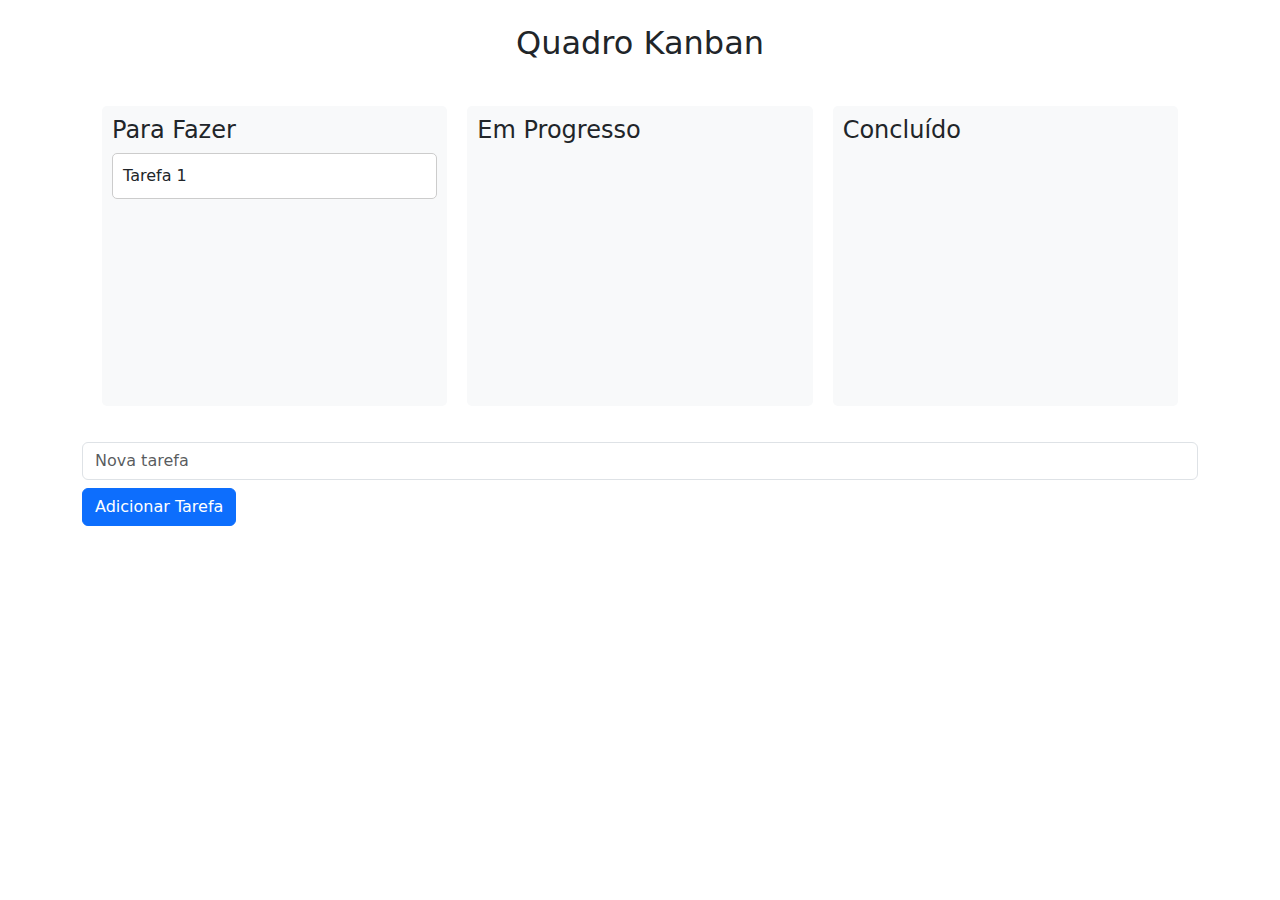
==== index.html @ 513c1761 "Add files via upload" ====
<!DOCTYPE html>
<html lang="pt-BR">
<head>
    <meta charset="UTF-8">
    <meta name="viewport" content="width=device-width, initial-scale=1.0">
    <title>Quadro Kanban</title>
    <link href="https://cdn.jsdelivr.net/npm/bootstrap@5.3.0/dist/css/bootstrap.min.css" rel="stylesheet">
    <style>
        .kanban-board { display: flex; gap: 20px; padding: 20px; }
        .kanban-column { flex: 1; padding: 10px; background: #f8f9fa; border-radius: 5px; min-height: 300px; }
        .task { padding: 10px; background: white; border: 1px solid #ccc; border-radius: 5px; margin-bottom: 10px; cursor: grab; }
    </style>
</head>
<body>
    <div class="container">
        <h2 class="my-4 text-center">Quadro Kanban</h2>
        <div class="kanban-board">
            <div class="kanban-column" ondrop="drop(event)" ondragover="allowDrop(event)">
                <h4>Para Fazer</h4>
                <div class="task" draggable="true" ondragstart="drag(event)">Tarefa 1</div>
            </div>
            <div class="kanban-column" ondrop="drop(event)" ondragover="allowDrop(event)">
                <h4>Em Progresso</h4>
            </div>
            <div class="kanban-column" ondrop="drop(event)" ondragover="allowDrop(event)">
                <h4>Concluído</h4>
            </div>
        </div>
        <div class="mt-3">
            <input type="text" id="taskInput" class="form-control" placeholder="Nova tarefa">
            <button class="btn btn-primary mt-2" onclick="addTask()">Adicionar Tarefa</button>
        </div>
    </div>

    <script>
        function allowDrop(event) {
            event.preventDefault();
        }

        function drag(event) {
            event.dataTransfer.setData("text", event.target.id);
        }

        function drop(event) {
            event.preventDefault();
            let data = event.dataTransfer.getData("text");
            let task = document.getElementById(data);
            event.target.appendChild(task);
        }

        function addTask() {
            let taskInput = document.getElementById("taskInput");
            if (taskInput.value.trim() !== "") {
                let task = document.createElement("div");
                task.className = "task";
                task.draggable = true;
                task.ondragstart = drag;
                task.id = "task" + new Date().getTime();
                task.innerText = taskInput.value;
                document.querySelector(".kanban-column").appendChild(task);
                taskInput.value = "";
            }
        }
    </script>
</body>
</html>
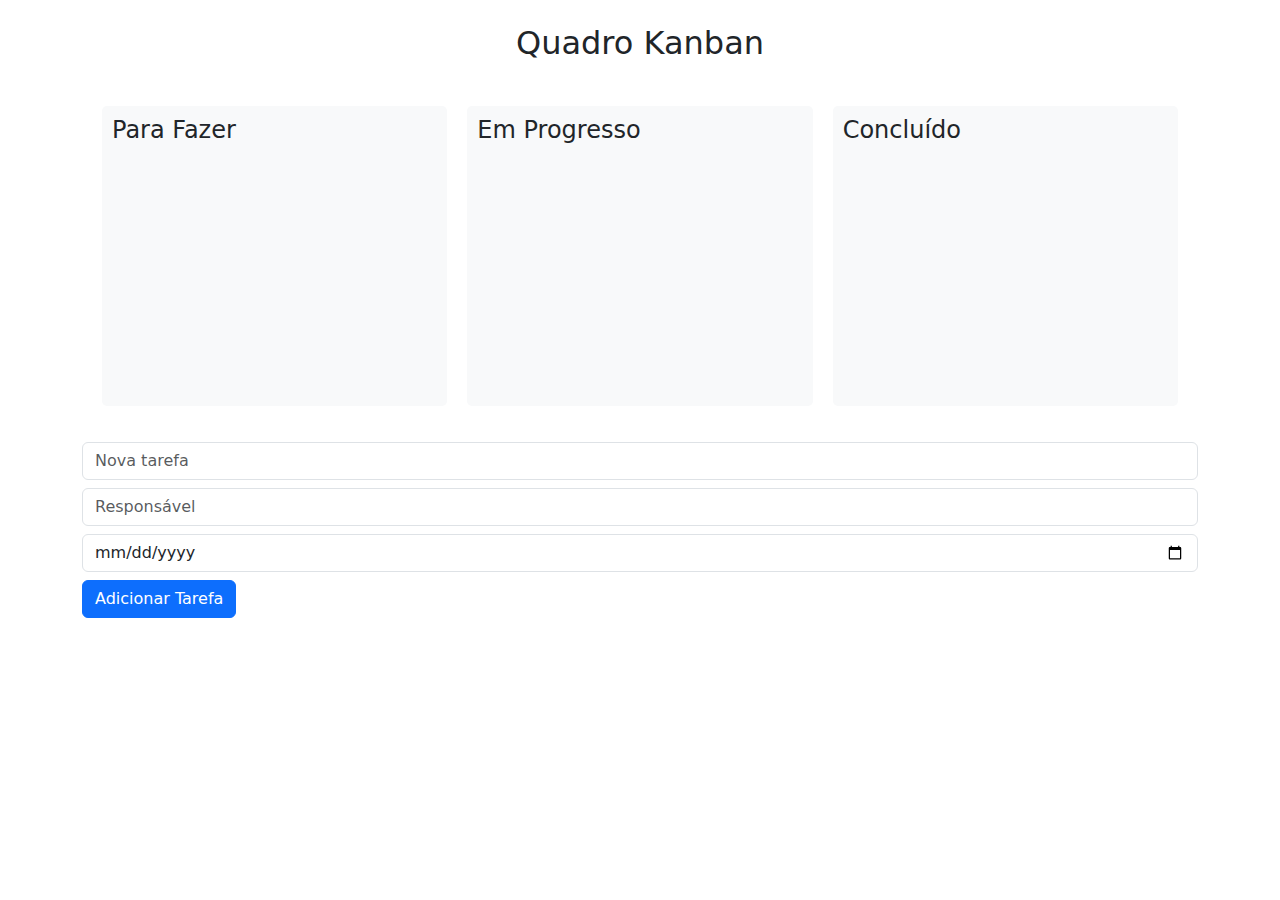
==== commit a1551998: "Merge pull request #1 from EdcarlosJunior/patch-1" ====
--- a/index.html
+++ b/index.html
@@ -5,62 +5,29 @@
     <meta name="viewport" content="width=device-width, initial-scale=1.0">
     <title>Quadro Kanban</title>
     <link href="https://cdn.jsdelivr.net/npm/bootstrap@5.3.0/dist/css/bootstrap.min.css" rel="stylesheet">
-    <style>
-        .kanban-board { display: flex; gap: 20px; padding: 20px; }
-        .kanban-column { flex: 1; padding: 10px; background: #f8f9fa; border-radius: 5px; min-height: 300px; }
-        .task { padding: 10px; background: white; border: 1px solid #ccc; border-radius: 5px; margin-bottom: 10px; cursor: grab; }
-    </style>
+    <link rel="stylesheet" href="styles.css">
 </head>
 <body>
     <div class="container">
         <h2 class="my-4 text-center">Quadro Kanban</h2>
         <div class="kanban-board">
-            <div class="kanban-column" ondrop="drop(event)" ondragover="allowDrop(event)">
+            <div class="kanban-column" id="todo" ondrop="drop(event)" ondragover="allowDrop(event)">
                 <h4>Para Fazer</h4>
-                <div class="task" draggable="true" ondragstart="drag(event)">Tarefa 1</div>
             </div>
-            <div class="kanban-column" ondrop="drop(event)" ondragover="allowDrop(event)">
+            <div class="kanban-column" id="inProgress" ondrop="drop(event)" ondragover="allowDrop(event)">
                 <h4>Em Progresso</h4>
             </div>
-            <div class="kanban-column" ondrop="drop(event)" ondragover="allowDrop(event)">
+            <div class="kanban-column" id="done" ondrop="drop(event)" ondragover="allowDrop(event)">
                 <h4>Concluído</h4>
             </div>
         </div>
         <div class="mt-3">
             <input type="text" id="taskInput" class="form-control" placeholder="Nova tarefa">
+            <input type="text" id="taskOwner" class="form-control mt-2" placeholder="Responsável">
+            <input type="date" id="taskDeadline" class="form-control mt-2">
             <button class="btn btn-primary mt-2" onclick="addTask()">Adicionar Tarefa</button>
         </div>
     </div>
-
-    <script>
-        function allowDrop(event) {
-            event.preventDefault();
-        }
-
-        function drag(event) {
-            event.dataTransfer.setData("text", event.target.id);
-        }
-
-        function drop(event) {
-            event.preventDefault();
-            let data = event.dataTransfer.getData("text");
-            let task = document.getElementById(data);
-            event.target.appendChild(task);
-        }
-
-        function addTask() {
-            let taskInput = document.getElementById("taskInput");
-            if (taskInput.value.trim() !== "") {
-                let task = document.createElement("div");
-                task.className = "task";
-                task.draggable = true;
-                task.ondragstart = drag;
-                task.id = "task" + new Date().getTime();
-                task.innerText = taskInput.value;
-                document.querySelector(".kanban-column").appendChild(task);
-                taskInput.value = "";
-            }
-        }
-    </script>
+    <script src="script.js"></script>
 </body>
 </html>
--- a/styles.css
+++ b/styles.css
@@ -0,0 +1,23 @@
+.kanban-board { display: flex;
+   gap: 20px; 
+   padding: 20px; }
+.kanban-column { flex: 1; padding: 10px; 
+  background: #f8f9fa; 
+  border-radius: 5px; 
+  min-height: 300px; }
+.task { padding: 10px; 
+  background: white; 
+  border: 1px solid #ccc; 
+  border-radius: 5px; 
+  margin-bottom: 10px; 
+  cursor: grab; 
+  position: relative; 
+  transition: transform 0.2s ease-in-out; }
+.task:hover { transform: scale(1.05); }
+.delete-btn { position: absolute; 
+  top: 5px; right: 5px; 
+  background: red; 
+  color: white; 
+  border: none; 
+  padding: 2px 5px; 
+  cursor: pointer; }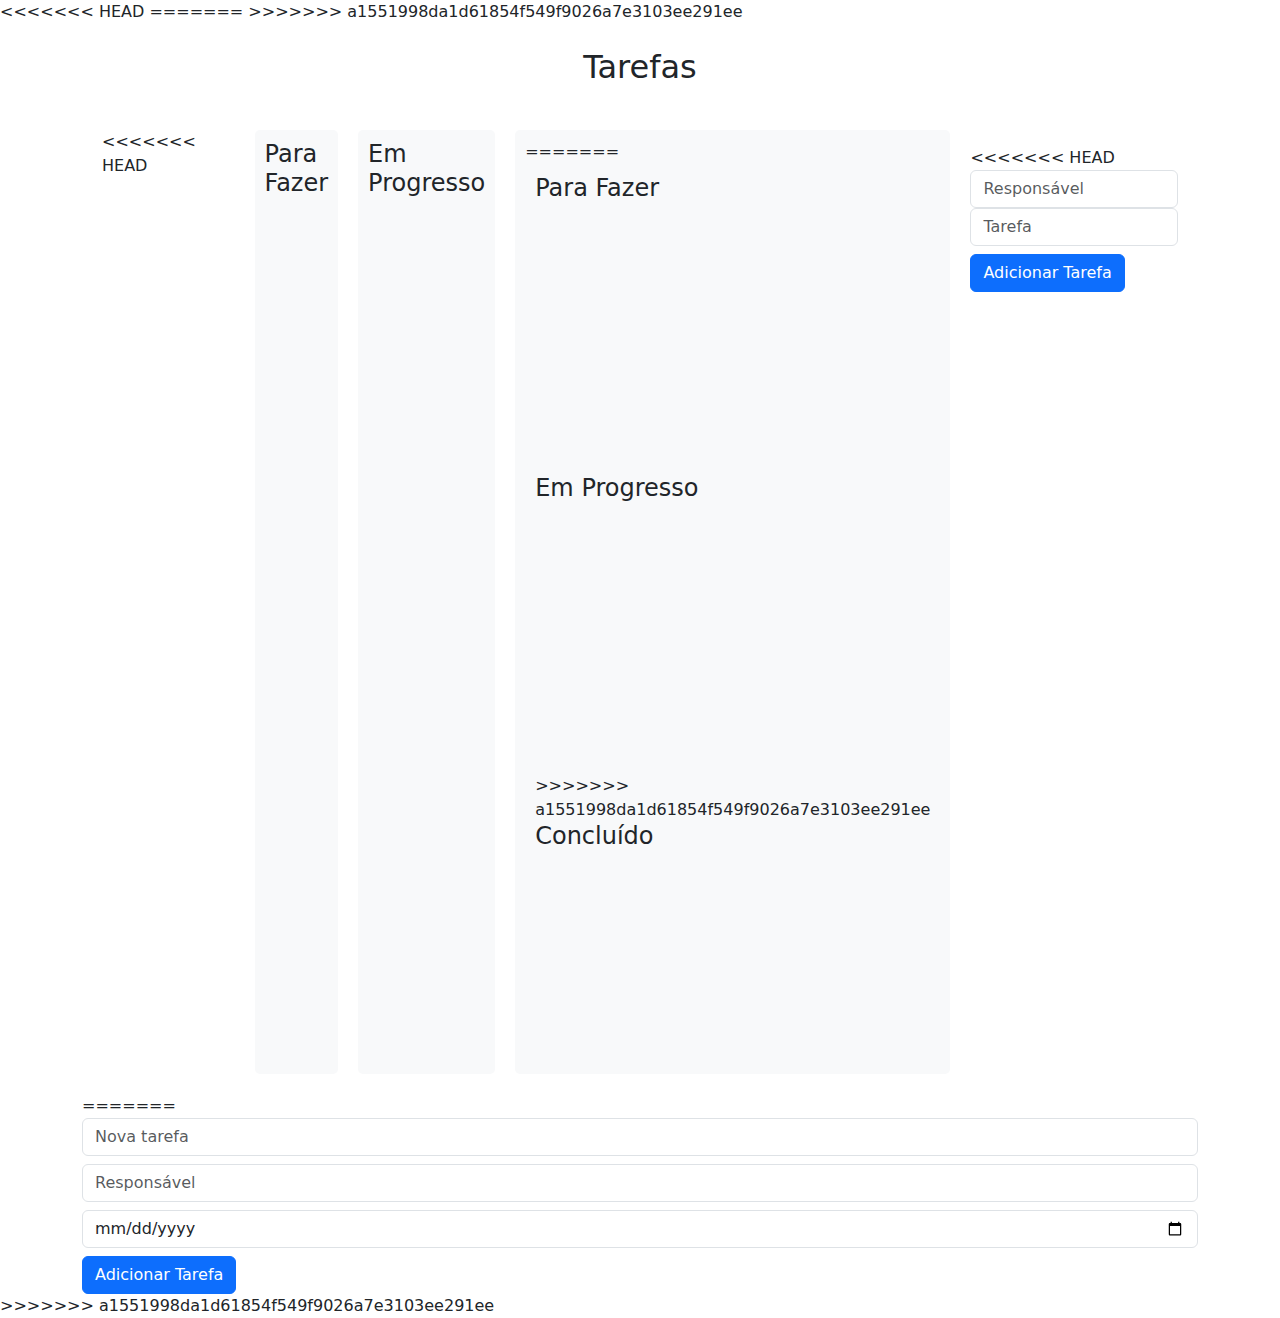
==== commit 1feb5b32: "Atualizção" ====
--- a/index.html
+++ b/index.html
@@ -4,13 +4,35 @@
     <meta charset="UTF-8">
     <meta name="viewport" content="width=device-width, initial-scale=1.0">
     <title>Quadro Kanban</title>
+
+    <!-- Bootstrap -->
     <link href="https://cdn.jsdelivr.net/npm/bootstrap@5.3.0/dist/css/bootstrap.min.css" rel="stylesheet">
+<<<<<<< HEAD
+    <!-- CSS -->
     <link rel="stylesheet" href="styles.css">
+
+=======
+    <link rel="stylesheet" href="styles.css">
+>>>>>>> a1551998da1d61854f549f9026a7e3103ee291ee
 </head>
 <body>
+    <!-- Container de tarefas  -->
     <div class="container">
-        <h2 class="my-4 text-center">Quadro Kanban</h2>
+        <h2 class="my-4 text-center">Tarefas</h2>
         <div class="kanban-board">
+<<<<<<< HEAD
+
+            <!-- Para Fazer -->
+            <div class="kanban-column" ondrop="drop(event)" ondragover="allowDrop(event)">
+                <h4>Para Fazer</h4>
+            </div>
+            <!-- Em Progresso -->
+            <div class="kanban-column" ondrop="drop(event)" ondragover="allowDrop(event)">
+                <h4>Em Progresso</h4>
+            </div>
+            <!-- Concluido -->
+            <div class="kanban-column" ondrop="drop(event)" ondragover="allowDrop(event)">
+=======
             <div class="kanban-column" id="todo" ondrop="drop(event)" ondragover="allowDrop(event)">
                 <h4>Para Fazer</h4>
             </div>
@@ -18,16 +40,35 @@
                 <h4>Em Progresso</h4>
             </div>
             <div class="kanban-column" id="done" ondrop="drop(event)" ondragover="allowDrop(event)">
+>>>>>>> a1551998da1d61854f549f9026a7e3103ee291ee
                 <h4>Concluído</h4>
             </div>
+
         </div>
+
+        <!-- Sessão de adicionar Atividades -->
+
         <div class="mt-3">
+<<<<<<< HEAD
+
+            <!-- Input de Responsável -->
+            <input type="text" id="taskNome" class="form-control" placeholder="Responsável">
+
+            <!--  Input Tarefa -->
+            <input type="text" id="taskOwner" class="form-control" placeholder="Tarefa">
+              
+            <button class="btn btn-primary mt-2" onclick="addTask()">Adicionar Tarefa</button>
+        </div>
+    </div>
+
+=======
             <input type="text" id="taskInput" class="form-control" placeholder="Nova tarefa">
             <input type="text" id="taskOwner" class="form-control mt-2" placeholder="Responsável">
             <input type="date" id="taskDeadline" class="form-control mt-2">
             <button class="btn btn-primary mt-2" onclick="addTask()">Adicionar Tarefa</button>
         </div>
     </div>
+>>>>>>> a1551998da1d61854f549f9026a7e3103ee291ee
     <script src="script.js"></script>
 </body>
 </html>
--- a/styles.css
+++ b/styles.css
@@ -1,23 +1,26 @@
 .kanban-board { display: flex;
-   gap: 20px; 
-   padding: 20px; }
+  gap: 20px; 
+  padding: 20px; }
 .kanban-column { flex: 1; padding: 10px; 
-  background: #f8f9fa; 
-  border-radius: 5px; 
-  min-height: 300px; }
+ background: #f8f9fa; 
+ border-radius: 5px; 
+ min-height: 300px; }
 .task { padding: 10px; 
-  background: white; 
-  border: 1px solid #ccc; 
-  border-radius: 5px; 
-  margin-bottom: 10px; 
-  cursor: grab; 
-  position: relative; 
-  transition: transform 0.2s ease-in-out; }
+ background: white; 
+ border: 1px solid #ccc; 
+ border-radius: 5px; 
+ margin-bottom: 10px; 
+ cursor: grab; 
+ position: relative; 
+ transition: transform 0.2s ease-in-out; }
 .task:hover { transform: scale(1.05); }
 .delete-btn { position: absolute; 
-  top: 5px; right: 5px; 
-  background: red; 
-  color: white; 
-  border: none; 
-  padding: 2px 5px; 
-  cursor: pointer; }+ top: 5px; right: 5px; 
+ background: red; 
+ color: white; 
+ border: none; 
+ padding: 2px 5px; 
+ cursor: pointer; }
+ .kanban-board { display: flex; gap: 20px; padding: 20px; }
+ .kanban-column { flex: 1; padding: 10px; background: #f8f9fa; border-radius: 5px; min-height: 300px; }
+ .task { padding: 10px; background: white; border: 1px solid #ccc; border-radius: 5px; margin-bottom: 10px; cursor: grab; }--- a/styles.css
+++ b/styles.css
@@ -1,23 +1,26 @@
 .kanban-board { display: flex;
-   gap: 20px; 
-   padding: 20px; }
+  gap: 20px; 
+  padding: 20px; }
 .kanban-column { flex: 1; padding: 10px; 
-  background: #f8f9fa; 
-  border-radius: 5px; 
-  min-height: 300px; }
+ background: #f8f9fa; 
+ border-radius: 5px; 
+ min-height: 300px; }
 .task { padding: 10px; 
-  background: white; 
-  border: 1px solid #ccc; 
-  border-radius: 5px; 
-  margin-bottom: 10px; 
-  cursor: grab; 
-  position: relative; 
-  transition: transform 0.2s ease-in-out; }
+ background: white; 
+ border: 1px solid #ccc; 
+ border-radius: 5px; 
+ margin-bottom: 10px; 
+ cursor: grab; 
+ position: relative; 
+ transition: transform 0.2s ease-in-out; }
 .task:hover { transform: scale(1.05); }
 .delete-btn { position: absolute; 
-  top: 5px; right: 5px; 
-  background: red; 
-  color: white; 
-  border: none; 
-  padding: 2px 5px; 
-  cursor: pointer; }+ top: 5px; right: 5px; 
+ background: red; 
+ color: white; 
+ border: none; 
+ padding: 2px 5px; 
+ cursor: pointer; }
+ .kanban-board { display: flex; gap: 20px; padding: 20px; }
+ .kanban-column { flex: 1; padding: 10px; background: #f8f9fa; border-radius: 5px; min-height: 300px; }
+ .task { padding: 10px; background: white; border: 1px solid #ccc; border-radius: 5px; margin-bottom: 10px; cursor: grab; }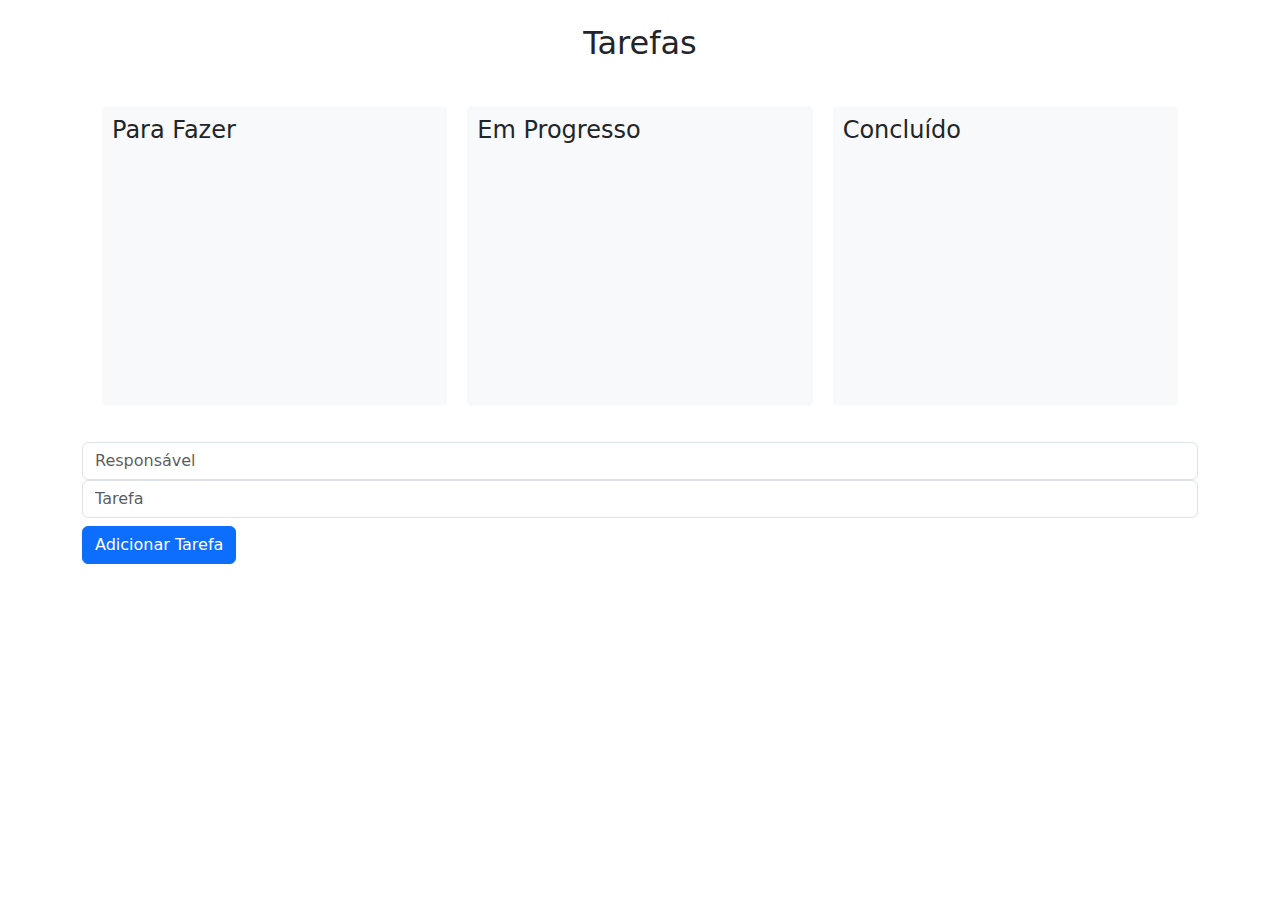
==== commit 5ff720a7: "Update index.html" ====
--- a/index.html
+++ b/index.html
@@ -7,20 +7,15 @@
 
     <!-- Bootstrap -->
     <link href="https://cdn.jsdelivr.net/npm/bootstrap@5.3.0/dist/css/bootstrap.min.css" rel="stylesheet">
-<<<<<<< HEAD
     <!-- CSS -->
     <link rel="stylesheet" href="styles.css">
 
-=======
-    <link rel="stylesheet" href="styles.css">
->>>>>>> a1551998da1d61854f549f9026a7e3103ee291ee
 </head>
 <body>
     <!-- Container de tarefas  -->
     <div class="container">
         <h2 class="my-4 text-center">Tarefas</h2>
         <div class="kanban-board">
-<<<<<<< HEAD
 
             <!-- Para Fazer -->
             <div class="kanban-column" ondrop="drop(event)" ondragover="allowDrop(event)">
@@ -32,15 +27,6 @@
             </div>
             <!-- Concluido -->
             <div class="kanban-column" ondrop="drop(event)" ondragover="allowDrop(event)">
-=======
-            <div class="kanban-column" id="todo" ondrop="drop(event)" ondragover="allowDrop(event)">
-                <h4>Para Fazer</h4>
-            </div>
-            <div class="kanban-column" id="inProgress" ondrop="drop(event)" ondragover="allowDrop(event)">
-                <h4>Em Progresso</h4>
-            </div>
-            <div class="kanban-column" id="done" ondrop="drop(event)" ondragover="allowDrop(event)">
->>>>>>> a1551998da1d61854f549f9026a7e3103ee291ee
                 <h4>Concluído</h4>
             </div>
 
@@ -49,7 +35,6 @@
         <!-- Sessão de adicionar Atividades -->
 
         <div class="mt-3">
-<<<<<<< HEAD
 
             <!-- Input de Responsável -->
             <input type="text" id="taskNome" class="form-control" placeholder="Responsável">
@@ -61,14 +46,6 @@
         </div>
     </div>
 
-=======
-            <input type="text" id="taskInput" class="form-control" placeholder="Nova tarefa">
-            <input type="text" id="taskOwner" class="form-control mt-2" placeholder="Responsável">
-            <input type="date" id="taskDeadline" class="form-control mt-2">
-            <button class="btn btn-primary mt-2" onclick="addTask()">Adicionar Tarefa</button>
-        </div>
-    </div>
->>>>>>> a1551998da1d61854f549f9026a7e3103ee291ee
     <script src="script.js"></script>
 </body>
 </html>
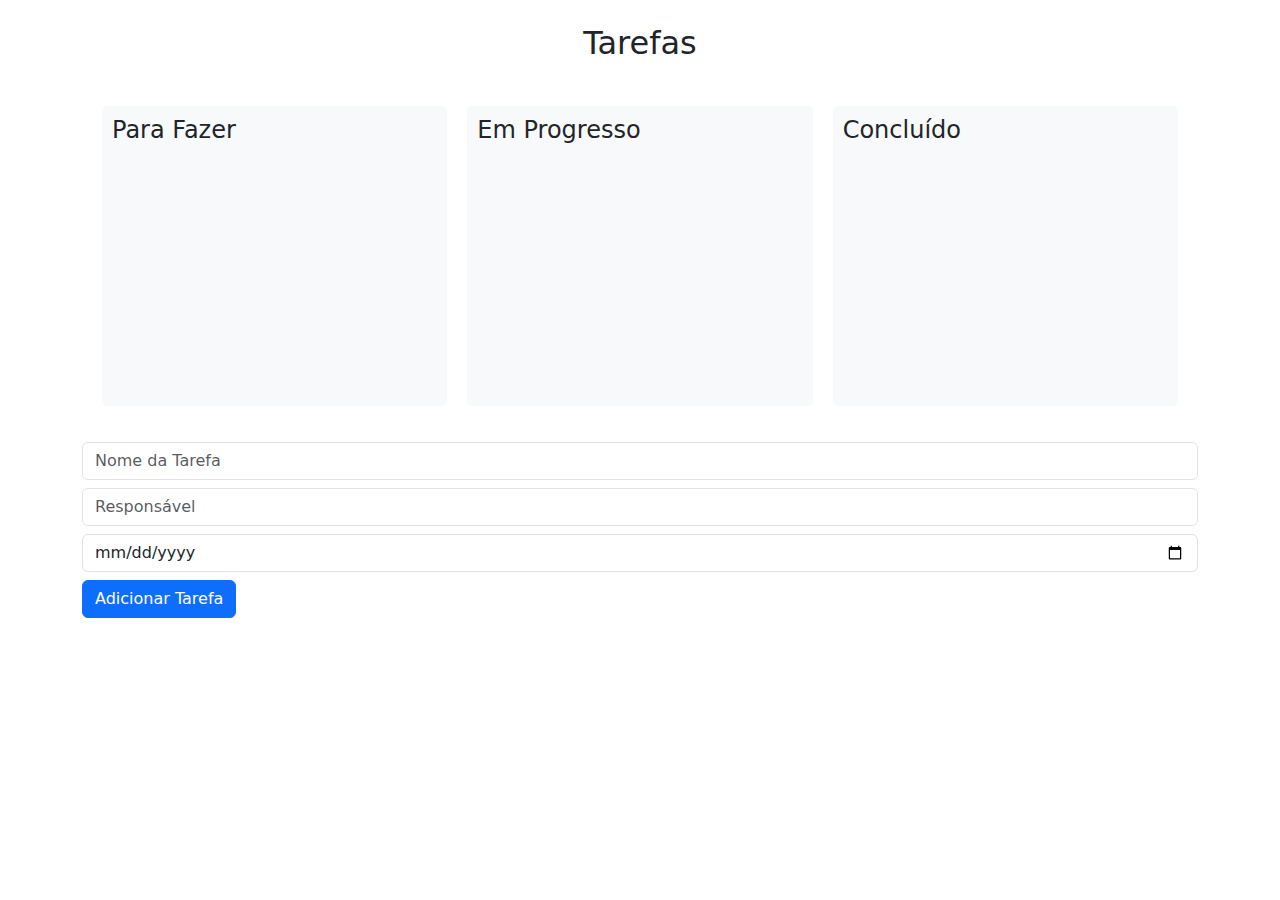
==== commit b7a7a72f: "Add files via upload" ====
--- a/index.html
+++ b/index.html
@@ -18,11 +18,11 @@
         <div class="kanban-board">
 
             <!-- Para Fazer -->
-            <div class="kanban-column" ondrop="drop(event)" ondragover="allowDrop(event)">
+            <div id="todo" class="kanban-column" ondrop="drop(event)" ondragover="allowDrop(event)">
                 <h4>Para Fazer</h4>
             </div>
             <!-- Em Progresso -->
-            <div class="kanban-column" ondrop="drop(event)" ondragover="allowDrop(event)">
+            <div id="inProgress" class="kanban-column" ondrop="drop(event)" ondragover="allowDrop(event)">
                 <h4>Em Progresso</h4>
             </div>
             <!-- Concluido -->
@@ -33,15 +33,16 @@
         </div>
 
         <!-- Sessão de adicionar Atividades -->
-
         <div class="mt-3">
+            <!-- Input de Nome da Tarefa -->
+            <input type="text" id="taskNome" class="form-control" placeholder="Nome da Tarefa">
 
             <!-- Input de Responsável -->
-            <input type="text" id="taskNome" class="form-control" placeholder="Responsável">
+            <input type="text" id="taskOwner" class="form-control mt-2" placeholder="Responsável">
+              
+            <!-- Input de Prazo -->
+            <input type="date" id="taskDeadline" class="form-control mt-2">
 
-            <!--  Input Tarefa -->
-            <input type="text" id="taskOwner" class="form-control" placeholder="Tarefa">
-              
             <button class="btn btn-primary mt-2" onclick="addTask()">Adicionar Tarefa</button>
         </div>
     </div>
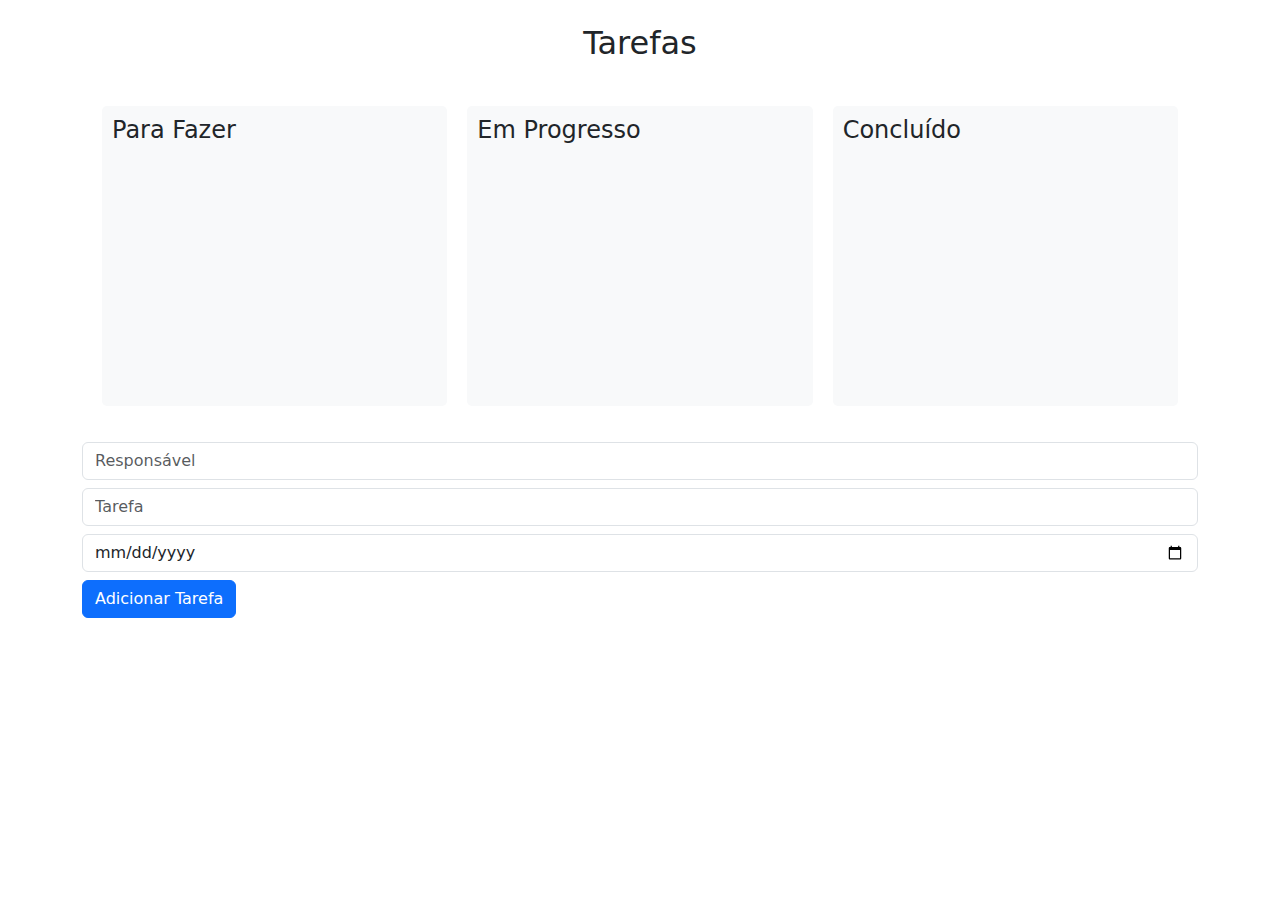
==== commit 1e021658: "Botões com funcionamento" ====
--- a/index.html
+++ b/index.html
@@ -21,24 +21,27 @@
             <div id="todo" class="kanban-column" ondrop="drop(event)" ondragover="allowDrop(event)">
                 <h4>Para Fazer</h4>
             </div>
+
             <!-- Em Progresso -->
             <div id="inProgress" class="kanban-column" ondrop="drop(event)" ondragover="allowDrop(event)">
                 <h4>Em Progresso</h4>
             </div>
-            <!-- Concluido -->
-            <div class="kanban-column" ondrop="drop(event)" ondragover="allowDrop(event)">
+
+            <!-- Concluído -->
+            <div id="done" class="kanban-column" ondrop="drop(event)" ondragover="allowDrop(event)">
                 <h4>Concluído</h4>
             </div>
+
 
         </div>
 
         <!-- Sessão de adicionar Atividades -->
         <div class="mt-3">
-            <!-- Input de Nome da Tarefa -->
-            <input type="text" id="taskNome" class="form-control" placeholder="Nome da Tarefa">
+            <!-- Input de Responsável -->
+            <input type="text" id="taskNome" class="form-control" placeholder="Responsável">
 
-            <!-- Input de Responsável -->
-            <input type="text" id="taskOwner" class="form-control mt-2" placeholder="Responsável">
+            <!-- Input de Tarefa -->
+            <input type="text" id="taskOwner" class="form-control mt-2" placeholder="Tarefa">
               
             <!-- Input de Prazo -->
             <input type="date" id="taskDeadline" class="form-control mt-2">
